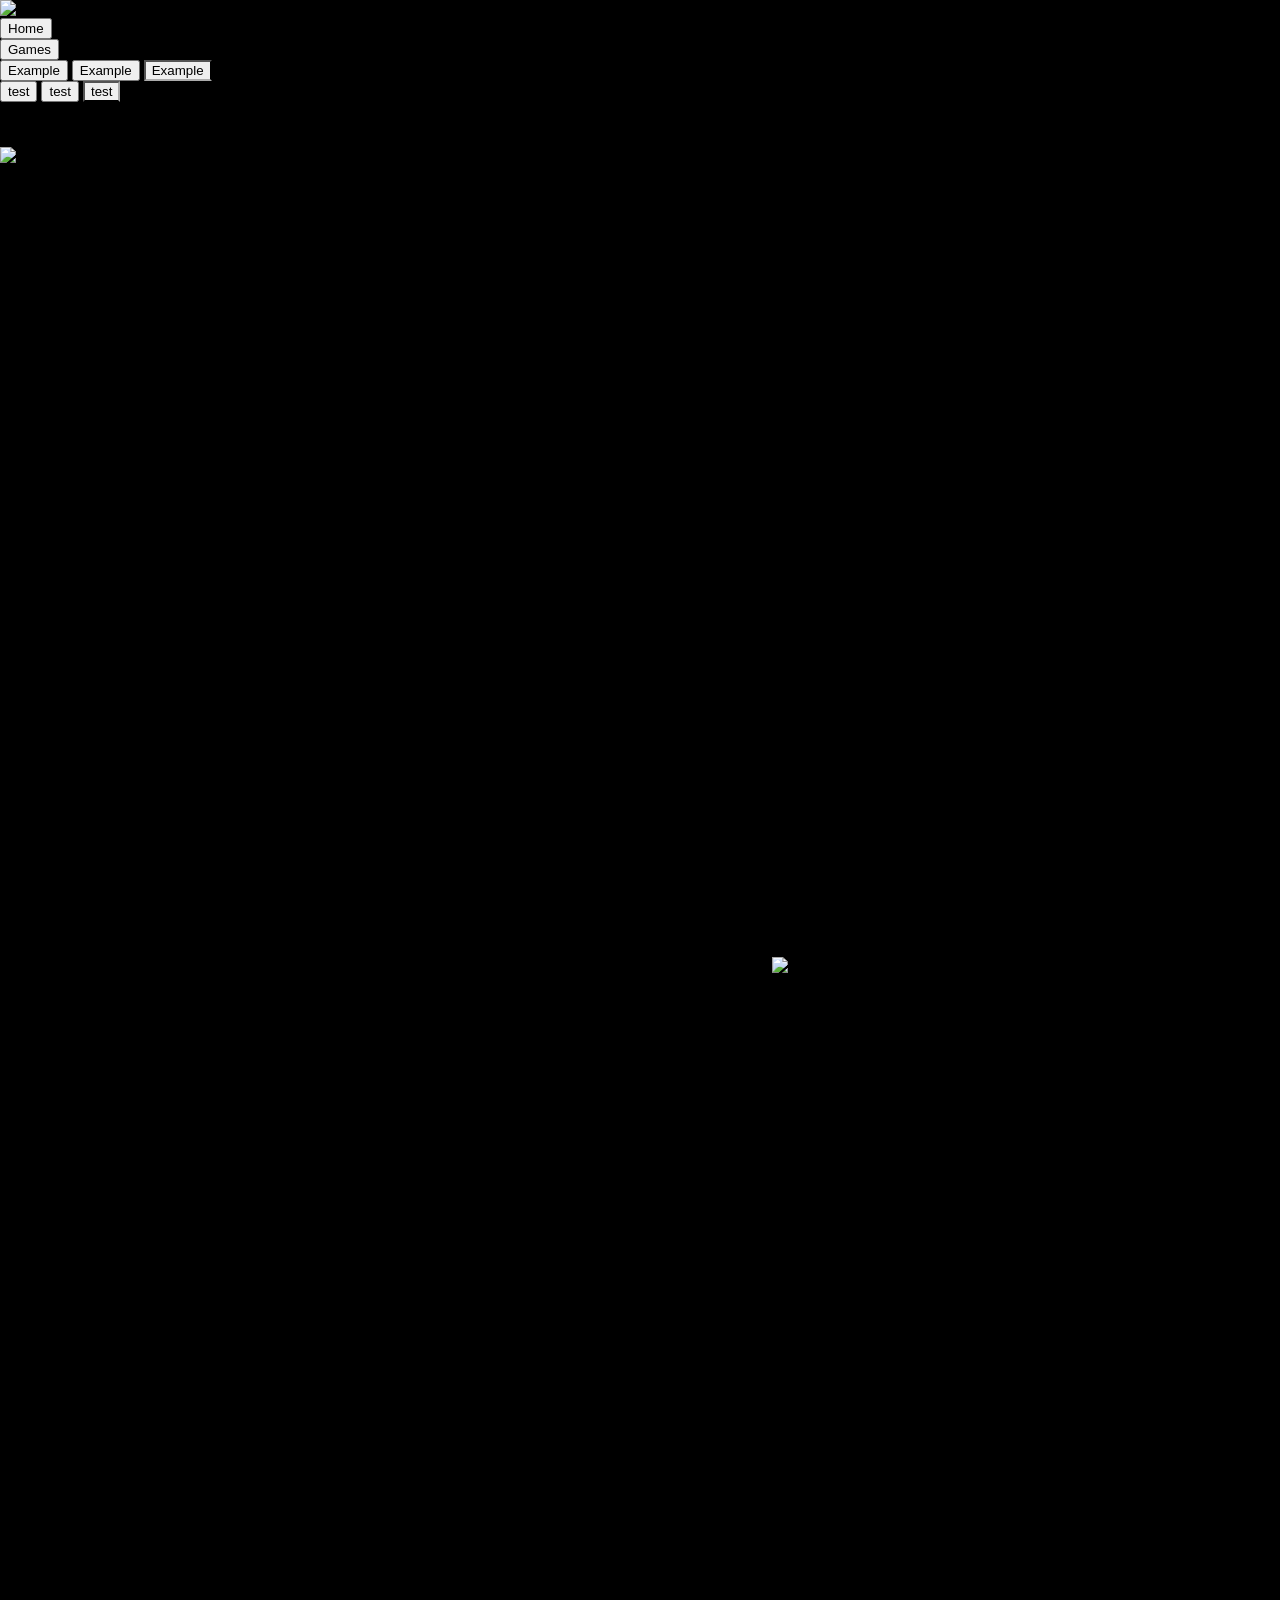
==== games/index.html @ 22daf468 "Added an actual 404 page (thank goodness), added a games page, etc..." ====
<!DOCTYPE html>
<html lang="en">
    <head>
        <link rel="shortcut icon" href="favicon.ico" type="image/x-icon">
        <link rel="stylesheet" href="style.css">
        <title>Games | Nadareel Studios</title>
        <meta property="og:title" content="Nadareel Studios Games">
        <meta property="og:type" content="website">
        <meta property="og:image" content="http://nadareel.richarddorman.com/assets/img/logo.png">
        <meta property="og:url" content="http://nadareel.richarddorman.com/games">
        <meta property="og:description" content="A dynamic list of all upcoming and published games by Nadareel Studios">
    </head>
    <body style="margin:0px; background-color: black; overflow-x: hidden; overflow-y: hidden; animation-name: allow-scrolling; animation-duration: 1ms; animation-delay: 4s; animation-fill-mode: forwards;">
        <noscript>
            <div class="no-script fixed fixedcenter-x fixedcenter-y">
                The browser has reported that JavaScript is unavalible. Please enable JavaScript for the best experience.<br>(Click to dismiss)
            </div>
        </noscript>
        <img src="assets/img/logo-transparent.gif" alt="logo" class="fixed fixedcenter-x fixedcenter-y" style="z-index: -99;">
        <div>
            <nav class="absolute">
                <button onclick="window.location.href = '/'">Home</button>
                <div class="dropdown">
                  <button class="dropbtn center-x" onclick="window.location.href = './games'" style="width:inherit;">Games</button>
                  <div class="dropdown-content" style="width:inherit;">
                    <button onclick="window.location.href = './games/game1'" style="width:inherit;">Example</button>
                    <button onclick="window.location.href = './games/game2'" style="width:inherit;">Example</button>
                    <button onclick="window.location.href = './games/game3'" style="width:inherit; border-bottom-color: #ffffff;">Example</button>
                  </div>
                </div>
                <button>test</button>
                <button>test</button>
                <button style="border-right-color: white;">test</button>
            </nav>
            <div style="display: grid; grid-template-columns: auto auto; height: 70vh; width: 100vw; padding-top: 5vh;">
            <img src="assets/img/logo-transparent.png" alt='The Nadareel Studios logo: A cardboard cutout of a "Cheese Pizza", a slice of chedder cheese with a thin slice of peperonni pizza on top'>
                <div style="padding-top: 10vh; margin-right: 15vw;">
                    <h1 style="font-size: 5vmin;">This is <strong>sample</strong> text</h1>
                    <p style="font-size: 3vmin;">Do not ship, do not ship, do not ship, do not ship, do not ship, do not ship, do not ship, do not ship, do not ship, do not ship, do not ship, do not ship, do not ship, do not ship, do not ship, do not ship, do not ship, do not ship, do not ship, do not ship, do not ship, do not ship, do not ship, do not ship, do not ship, do not ship, do not ship, do not ship, do not ship, do not ship, do not ship, do not ship, do not ship, do not ship, do not ship, do not ship, do not ship, do not ship, do not ship, do not ship, do not ship, do not ship, do not ship, do not ship, do not ship, do not ship, do not ship, do not ship, do not ship, do not ship, do not ship.</p>
                </div>
            </div>
            <div style="display: grid; grid-template-columns: auto auto; height: 70vh; width: 100vw; padding-top: 20vh;">
                <div style="padding-top: 20vh; margin-left: 15vw;">
                    <h1 style="font-size: 5vmin;">This is more <strong>sample</strong> text</h1>
                    <p style="font-size: 3vmin;">Do not ship, do not ship, do not ship, do not ship, do not ship, do not ship, do not ship, do not ship, do not ship, do not ship, do not ship, do not ship, do not ship, do not ship, do not ship, do not ship, do not ship, do not ship, do not ship, do not ship, do not ship, do not ship, do not ship, do not ship, do not ship, do not ship, do not ship, do not ship, do not ship, do not ship, do not ship, do not ship, do not ship, do not ship, do not ship, do not ship, do not ship, do not ship, do not ship, do not ship, do not ship, do not ship, do not ship, do not ship, do not ship, do not ship, do not ship, do not ship, do not ship, do not ship, do not ship.</p>
                </div>
                <img src="assets/img/logo-transparent.png" alt='The Nadareel Studios logo: A cardboard cutout of a "Cheese Pizza", a slice of chedder cheese with a thin slice of peperonni pizza on top'>
            </div>
        </div>
        <footer>© 2026 • Nadareel Studios</footer>
    </body>
</html>
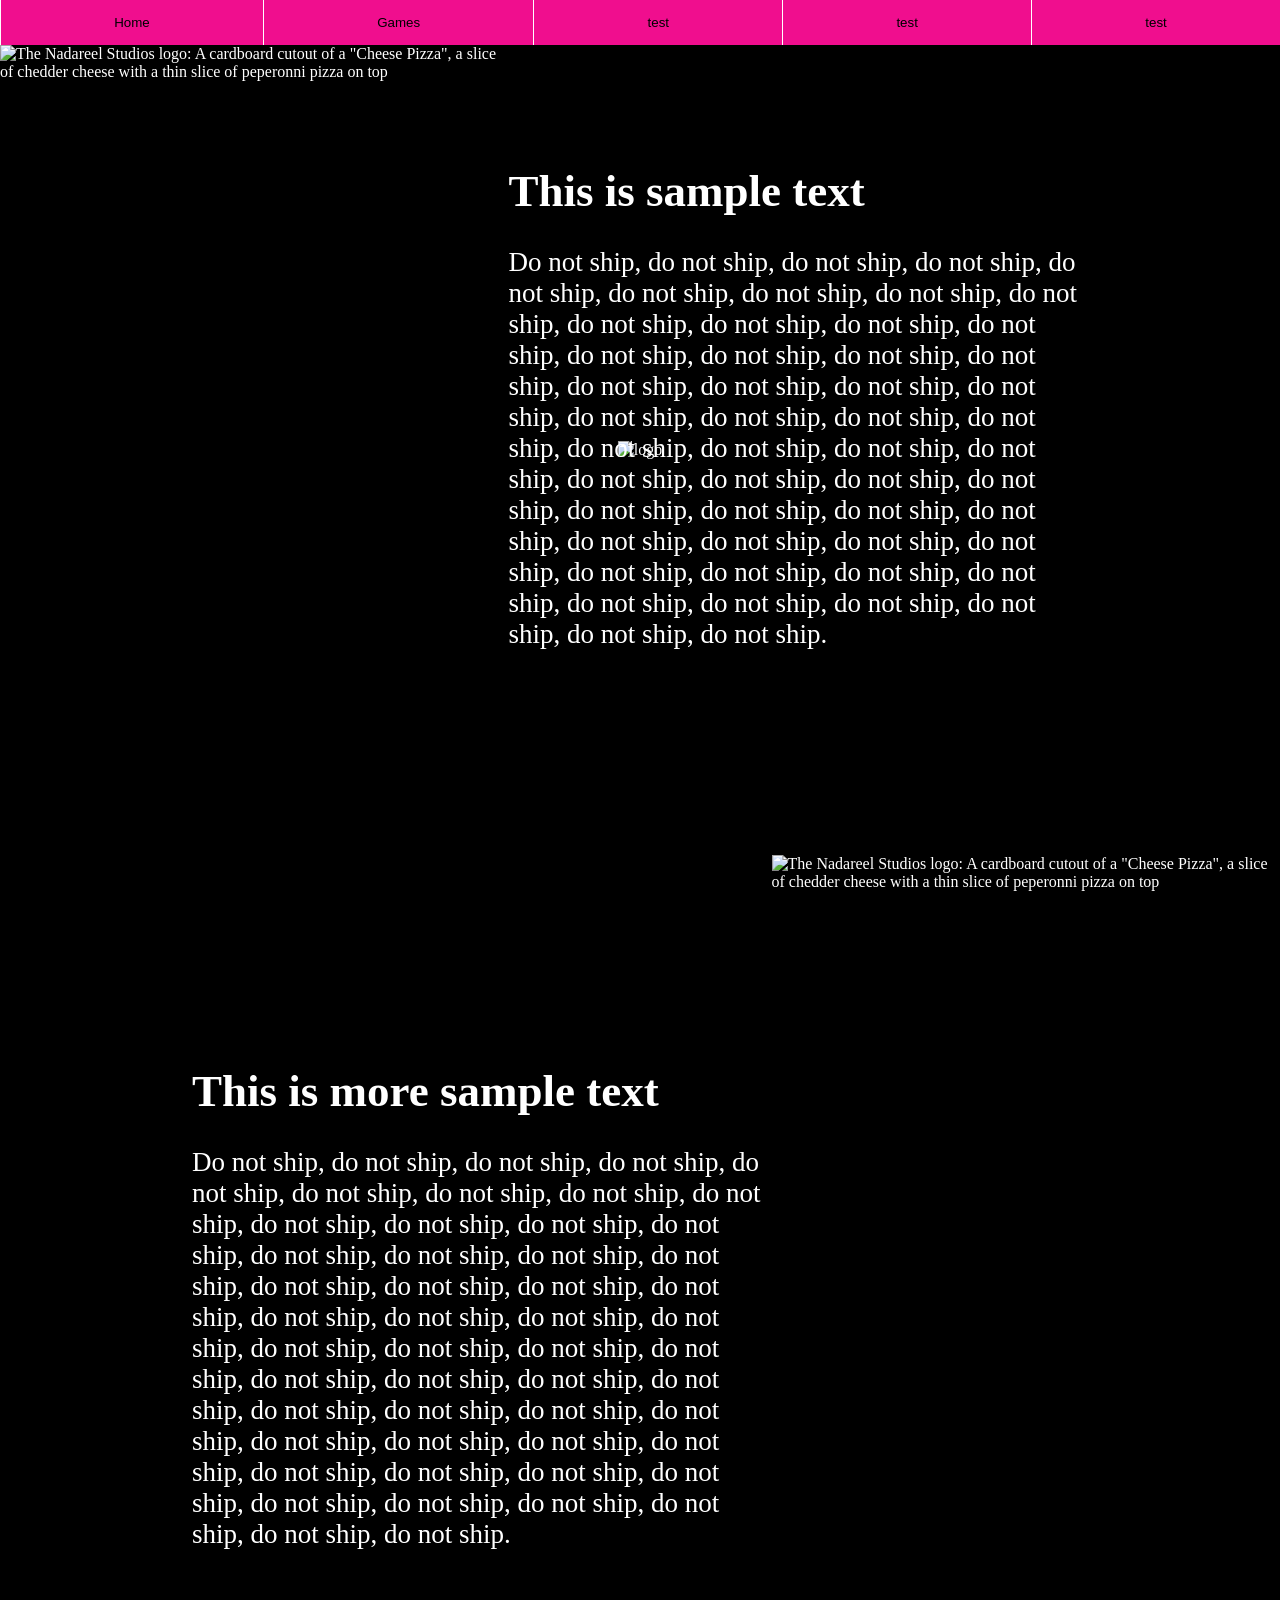
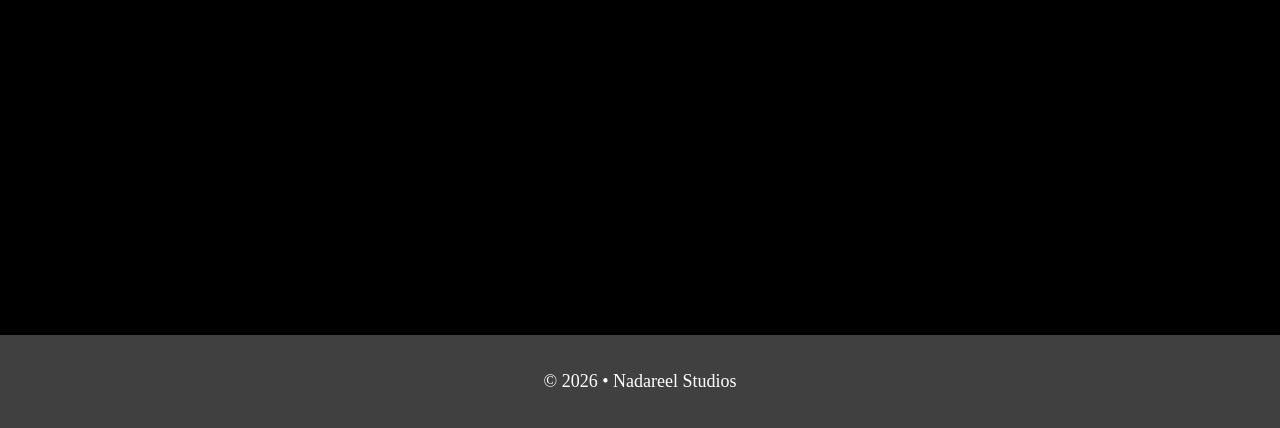
==== commit 7bd6f1d5: "Last minute fix, fuuuuck" ====
--- a/games/index.html
+++ b/games/index.html
@@ -1,8 +1,8 @@
 <!DOCTYPE html>
 <html lang="en">
     <head>
-        <link rel="shortcut icon" href="favicon.ico" type="image/x-icon">
-        <link rel="stylesheet" href="style.css">
+        <link rel="shortcut icon" href="/favicon.ico" type="image/x-icon">
+        <link rel="stylesheet" href="/style.css">
         <title>Games | Nadareel Studios</title>
         <meta property="og:title" content="Nadareel Studios Games">
         <meta property="og:type" content="website">
--- a/style.css
+++ b/style.css
@@ -0,0 +1,215 @@
+@keyframes fade-out {
+    0% {
+        opacity: 1;
+    }
+    100% {
+        opacity: 0;
+        display: none;
+    }
+}
+
+@keyframes fade-in {
+    0% {
+        opacity: 0;
+    }
+    100% {
+        opacity: 1;
+    }
+}
+
+@keyframes gone {
+    0% {
+        opacity: 1;
+    }
+    1% {
+        opacity: 0;
+    }
+    100% {
+        opacity: 0;
+        display: none;
+    }
+}
+
+@keyframes allow-scrolling {
+    0% {
+        overflow-y: hidden;
+    }
+    100% {
+        overflow-y: scroll;
+    }
+}
+
+.center-x {
+    display: block;
+    margin-left: auto;
+    margin-right: auto;
+}
+
+.center-y {
+    display: block;
+    margin-top: auto;
+    margin-bottom: auto;
+}
+
+.fixedcenter-x {
+    left: 50%;
+    transform: translateX(-50%);
+}
+
+.fixedcenter-y {
+    top: 50%;
+    transform: translate(-50%, -50%);
+}
+
+.fixed {
+    position: fixed;
+}
+
+.absolute {
+    position: absolute;
+}
+
+.sticky {
+    position: sticky;
+}
+
+.landing-logo {
+    width: 100vmin;
+    height: 100vmin;
+    animation-name: fade-out;
+    animation-duration: 1s;
+    animation-delay: 3s;
+    animation-fill-mode: forwards;
+}
+
+.no-script {
+    background-color: hwb(160 50% 0% / 0.6);
+    width: 95vw;
+    border-radius: 10px;
+    text-align: center;
+    padding-top: 4vh;
+    padding-bottom: 4vh;
+    font-size: 2vh;
+    animation-name: gone;
+    animation-fill-mode: forwards;
+    animation-duration: 1ms;
+    animation-play-state: paused;
+    z-index: 999;
+}
+
+.no-script:active {
+    animation-play-state: running;
+}
+
+body {
+    color: white;
+}
+
+nav {
+    width: 100vw;
+    height: 5vh;
+    background-color: #f00e8e;
+    display: grid;
+    grid-template-columns: auto auto auto auto auto;
+    grid-template-rows: auto;
+}
+
+footer {
+    background-color: hsla(0, 0%, 50%, 0.5);
+    width: 100vw;
+    margin-top: 50vh;
+    text-align: center;
+    font-size: 2vh;
+    padding-top: 4vh;
+    padding-bottom: 4vh;
+
+}
+
+button:hover {
+    background-color: #ffffff77;
+    cursor: pointer;
+}
+
+nav > button {
+    border-radius: 0px;
+    border-left-color: white;
+    border-style: solid;
+    border-top: none;
+    border-bottom: none;
+    border-right: none;
+    border-width: 0.1vw;
+    background-color: #ffffff00;
+    height: 5vh;
+}
+
+nav > div {
+    border-radius: 0px;
+    border-left-color: white;
+    border-style: solid;
+    border-top: none;
+    border-bottom: none;
+    border-right: none;
+    border-width: 0.1vw;
+    background-color: #ffffff00;
+    height: 5vh;
+}
+
+.dropdown > button {
+    border-radius: 0px;
+    border: none;
+    background-color: #ffffff00;
+    height: 5vh;
+}
+
+
+
+
+
+/* w3schools */
+
+/* Dropdown content */
+
+.dropbtn {
+    width: 3vw;
+}
+
+.dropdown:hover {
+    background-color: #ffffff77;
+    cursor: pointer;
+}
+
+.dropdown-content {
+  display: none;
+  width: 3vw;
+  background-color: purple;
+  grid-template-columns: auto;
+}
+
+.dropdown-content > button {
+  width: 3vw;
+  height: 2vw;
+  background-color: #ffffff77;
+  grid-template-columns: auto;
+  border: none;
+  border-top-color: #ffffff;
+  border-style: solid;
+  border-radius: 0px;
+  border-width: 0.1vw;
+}
+
+.dropdown-content > button:hover {
+    background-color: #ffffffbb;
+    cursor: pointer;
+}
+
+.dropdown .dropdown-content {
+  opacity: 0;
+}
+
+/* Show the dropdown content on hover */
+.dropdown:hover .dropdown-content {
+  animation-name: fade-in;
+  animation-duration: 0.5s;
+  animation-fill-mode: both;
+  display: grid;
+}
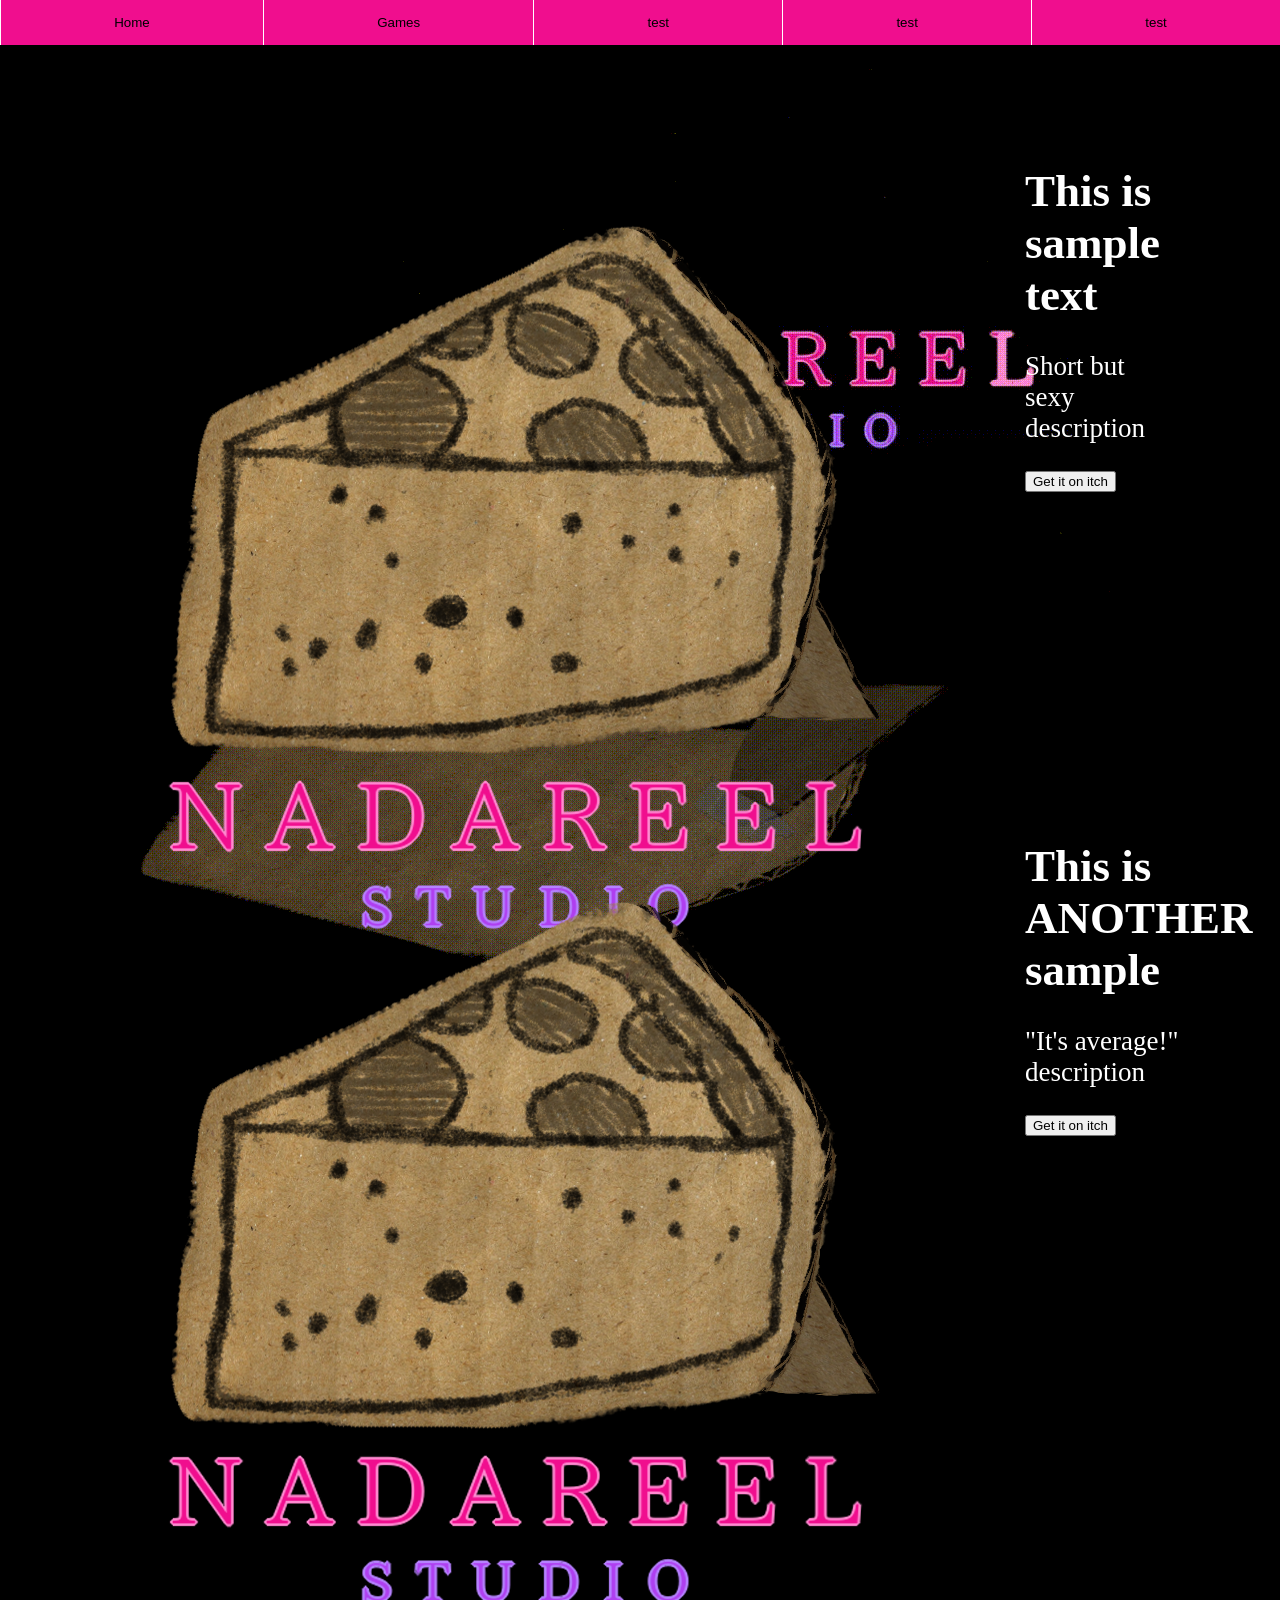
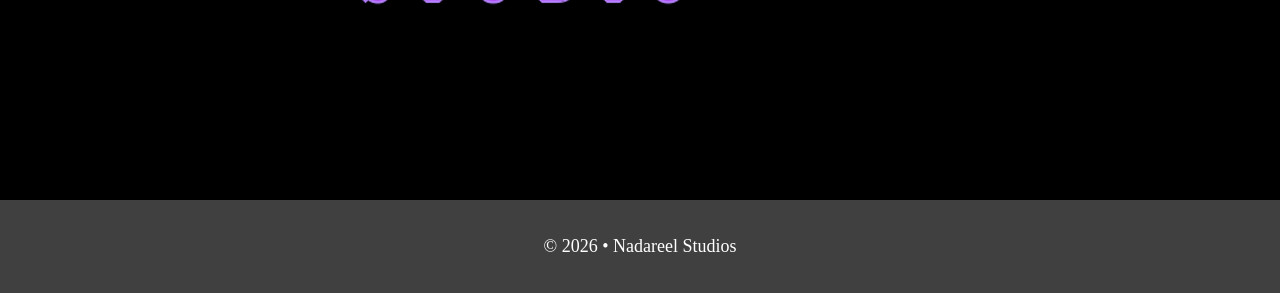
==== commit ba7fae89: "improved everything" ====
--- a/games/index.html
+++ b/games/index.html
@@ -16,7 +16,7 @@
                 The browser has reported that JavaScript is unavalible. Please enable JavaScript for the best experience.<br>(Click to dismiss)
             </div>
         </noscript>
-        <img src="assets/img/logo-transparent.gif" alt="logo" class="fixed fixedcenter-x fixedcenter-y" style="z-index: -99;">
+        <img src="/assets/img/logo-transparent.gif" alt="logo" class="fixed fixedcenter-x fixedcenter-y" style="z-index: -99;">
         <div>
             <nav class="absolute">
                 <button onclick="window.location.href = '/'">Home</button>
@@ -33,18 +33,20 @@
                 <button style="border-right-color: white;">test</button>
             </nav>
             <div style="display: grid; grid-template-columns: auto auto; height: 70vh; width: 100vw; padding-top: 5vh;">
-            <img src="assets/img/logo-transparent.png" alt='The Nadareel Studios logo: A cardboard cutout of a "Cheese Pizza", a slice of chedder cheese with a thin slice of peperonni pizza on top'>
+            <img src="/assets/img/logo-transparent.png" alt='The Nadareel Studios logo: A cardboard cutout of a "Cheese Pizza", a slice of chedder cheese with a thin slice of peperonni pizza on top'>
                 <div style="padding-top: 10vh; margin-right: 15vw;">
                     <h1 style="font-size: 5vmin;">This is <strong>sample</strong> text</h1>
-                    <p style="font-size: 3vmin;">Do not ship, do not ship, do not ship, do not ship, do not ship, do not ship, do not ship, do not ship, do not ship, do not ship, do not ship, do not ship, do not ship, do not ship, do not ship, do not ship, do not ship, do not ship, do not ship, do not ship, do not ship, do not ship, do not ship, do not ship, do not ship, do not ship, do not ship, do not ship, do not ship, do not ship, do not ship, do not ship, do not ship, do not ship, do not ship, do not ship, do not ship, do not ship, do not ship, do not ship, do not ship, do not ship, do not ship, do not ship, do not ship, do not ship, do not ship, do not ship, do not ship, do not ship, do not ship.</p>
+                    <p style="font-size: 3vmin;">Short but sexy description</p>
+                    <button>Get it on itch</button>
                 </div>
             </div>
-            <div style="display: grid; grid-template-columns: auto auto; height: 70vh; width: 100vw; padding-top: 20vh;">
-                <div style="padding-top: 20vh; margin-left: 15vw;">
-                    <h1 style="font-size: 5vmin;">This is more <strong>sample</strong> text</h1>
-                    <p style="font-size: 3vmin;">Do not ship, do not ship, do not ship, do not ship, do not ship, do not ship, do not ship, do not ship, do not ship, do not ship, do not ship, do not ship, do not ship, do not ship, do not ship, do not ship, do not ship, do not ship, do not ship, do not ship, do not ship, do not ship, do not ship, do not ship, do not ship, do not ship, do not ship, do not ship, do not ship, do not ship, do not ship, do not ship, do not ship, do not ship, do not ship, do not ship, do not ship, do not ship, do not ship, do not ship, do not ship, do not ship, do not ship, do not ship, do not ship, do not ship, do not ship, do not ship, do not ship, do not ship, do not ship.</p>
+            <div style="display: grid; grid-template-columns: auto auto; height: 70vh; width: 100vw; padding-top: 5vh;">
+            <img src="/assets/img/logo-transparent.png" alt='The Nadareel Studios logo: A cardboard cutout of a "Cheese Pizza", a slice of chedder cheese with a thin slice of peperonni pizza on top'>
+                <div style="padding-top: 10vh; margin-right: 15vw;">
+                    <h1 style="font-size: 5vmin;">This is ANOTHER <strong>sample</strong></h1>
+                    <p style="font-size: 3vmin;">"It's average!" description</p>
+                    <button>Get it on itch</button>
                 </div>
-                <img src="assets/img/logo-transparent.png" alt='The Nadareel Studios logo: A cardboard cutout of a "Cheese Pizza", a slice of chedder cheese with a thin slice of peperonni pizza on top'>
             </div>
         </div>
         <footer>© 2026 • Nadareel Studios</footer>
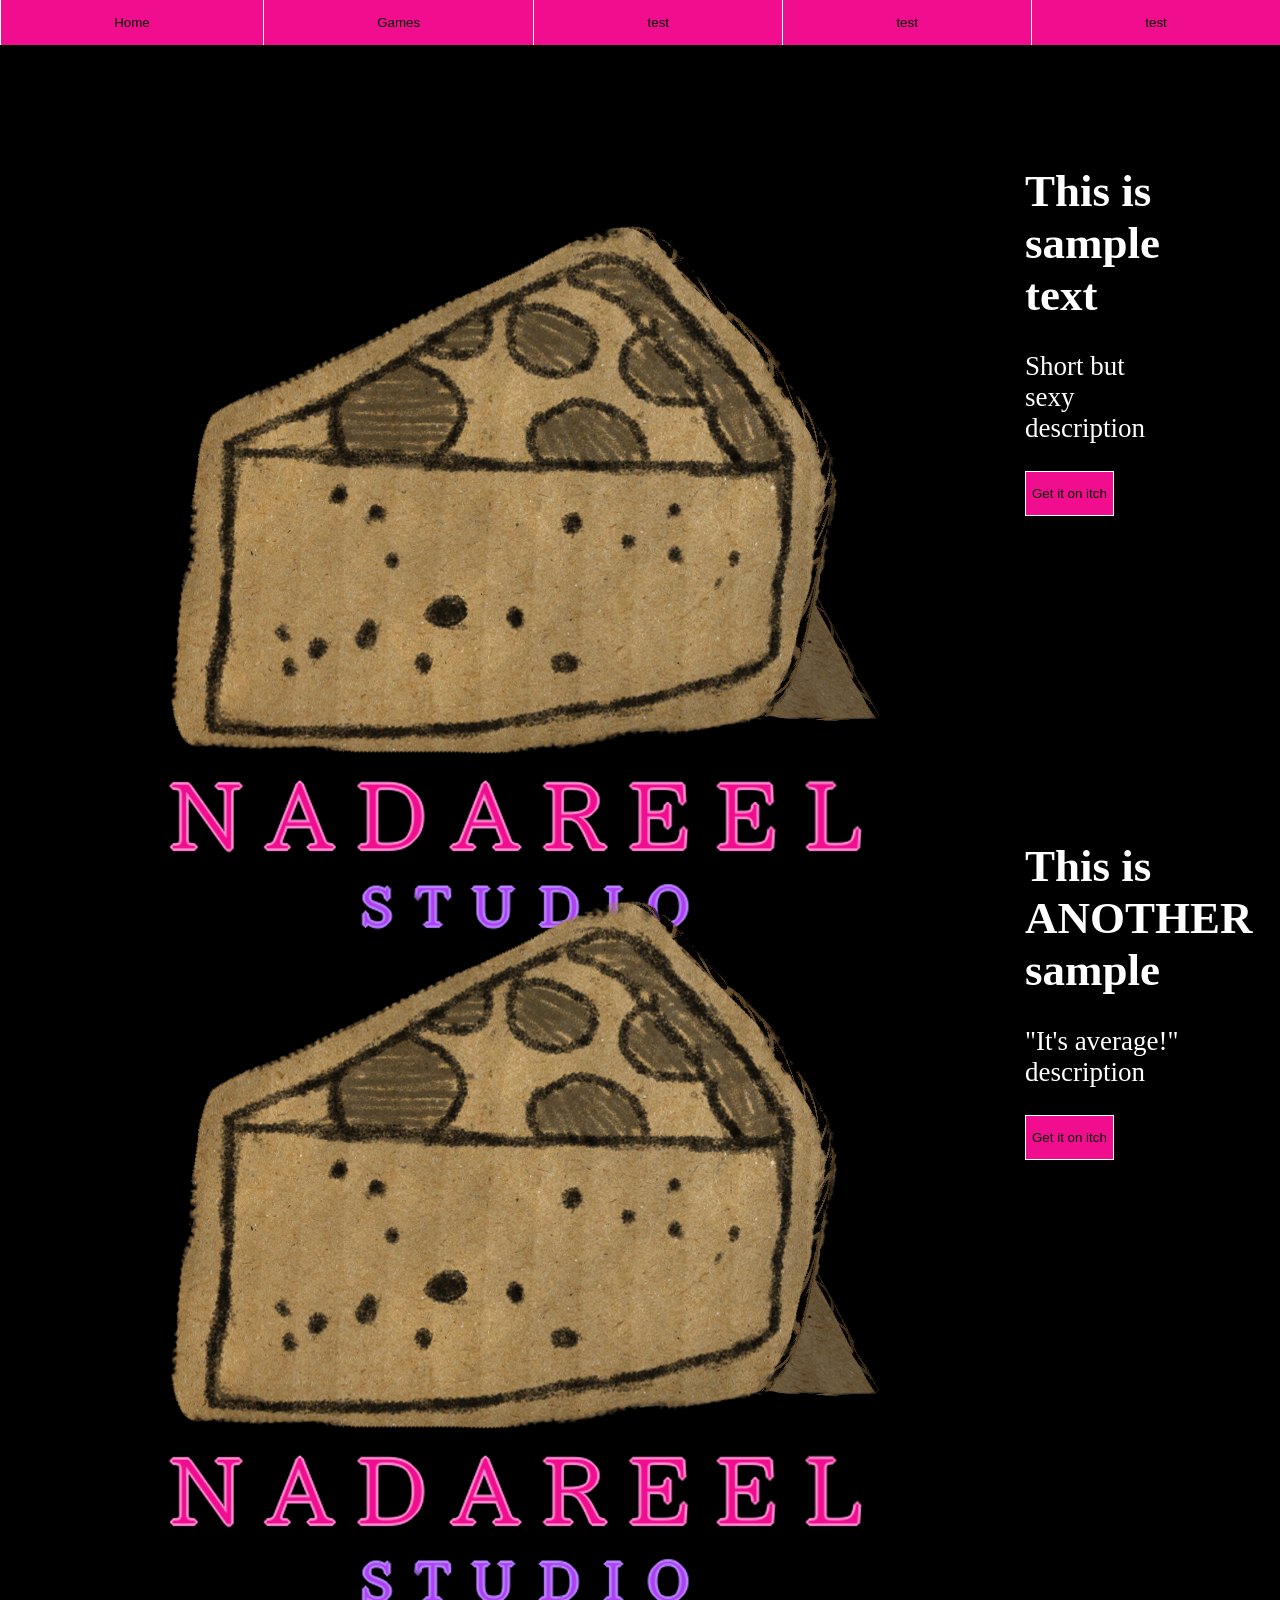
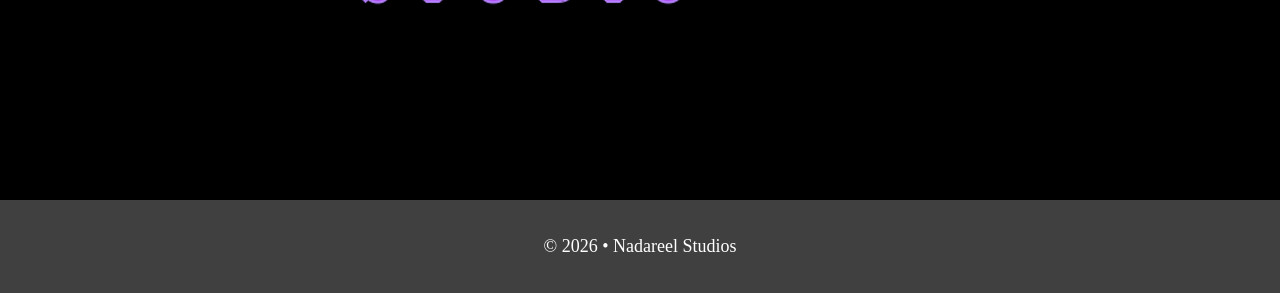
==== commit 3a853523: "Graphic design, baller" ====
--- a/games/index.html
+++ b/games/index.html
@@ -10,13 +10,12 @@
         <meta property="og:url" content="http://nadareel.richarddorman.com/games">
         <meta property="og:description" content="A dynamic list of all upcoming and published games by Nadareel Studios">
     </head>
-    <body style="margin:0px; background-color: black; overflow-x: hidden; overflow-y: hidden; animation-name: allow-scrolling; animation-duration: 1ms; animation-delay: 4s; animation-fill-mode: forwards;">
+    <body style="margin:0px; background-color: black; overflow-x: hidden;">
         <noscript>
             <div class="no-script fixed fixedcenter-x fixedcenter-y">
                 The browser has reported that JavaScript is unavalible. Please enable JavaScript for the best experience.<br>(Click to dismiss)
             </div>
         </noscript>
-        <img src="/assets/img/logo-transparent.gif" alt="logo" class="fixed fixedcenter-x fixedcenter-y" style="z-index: -99;">
         <div>
             <nav class="absolute">
                 <button onclick="window.location.href = '/'">Home</button>
@@ -37,7 +36,7 @@
                 <div style="padding-top: 10vh; margin-right: 15vw;">
                     <h1 style="font-size: 5vmin;">This is <strong>sample</strong> text</h1>
                     <p style="font-size: 3vmin;">Short but sexy description</p>
-                    <button>Get it on itch</button>
+                    <button class="call2action">Get it on itch</button>
                 </div>
             </div>
             <div style="display: grid; grid-template-columns: auto auto; height: 70vh; width: 100vw; padding-top: 5vh;">
@@ -45,7 +44,7 @@
                 <div style="padding-top: 10vh; margin-right: 15vw;">
                     <h1 style="font-size: 5vmin;">This is ANOTHER <strong>sample</strong></h1>
                     <p style="font-size: 3vmin;">"It's average!" description</p>
-                    <button>Get it on itch</button>
+                    <button class="call2action">Get it on itch</button>
                 </div>
             </div>
         </div>
--- a/style.css
+++ b/style.css
@@ -101,6 +101,20 @@
     animation-play-state: running;
 }
 
+.call2action {
+    background-color: #f00e8e;
+    border-radius: 0px;
+    border-color: white;
+    border-style: solid;
+    border-width: 0.1vw;
+    height: 5vh;
+
+}
+
+button.call2action:hover {
+    background-color: hsl(326, 60%, 65%);
+}
+
 body {
     color: white;
 }
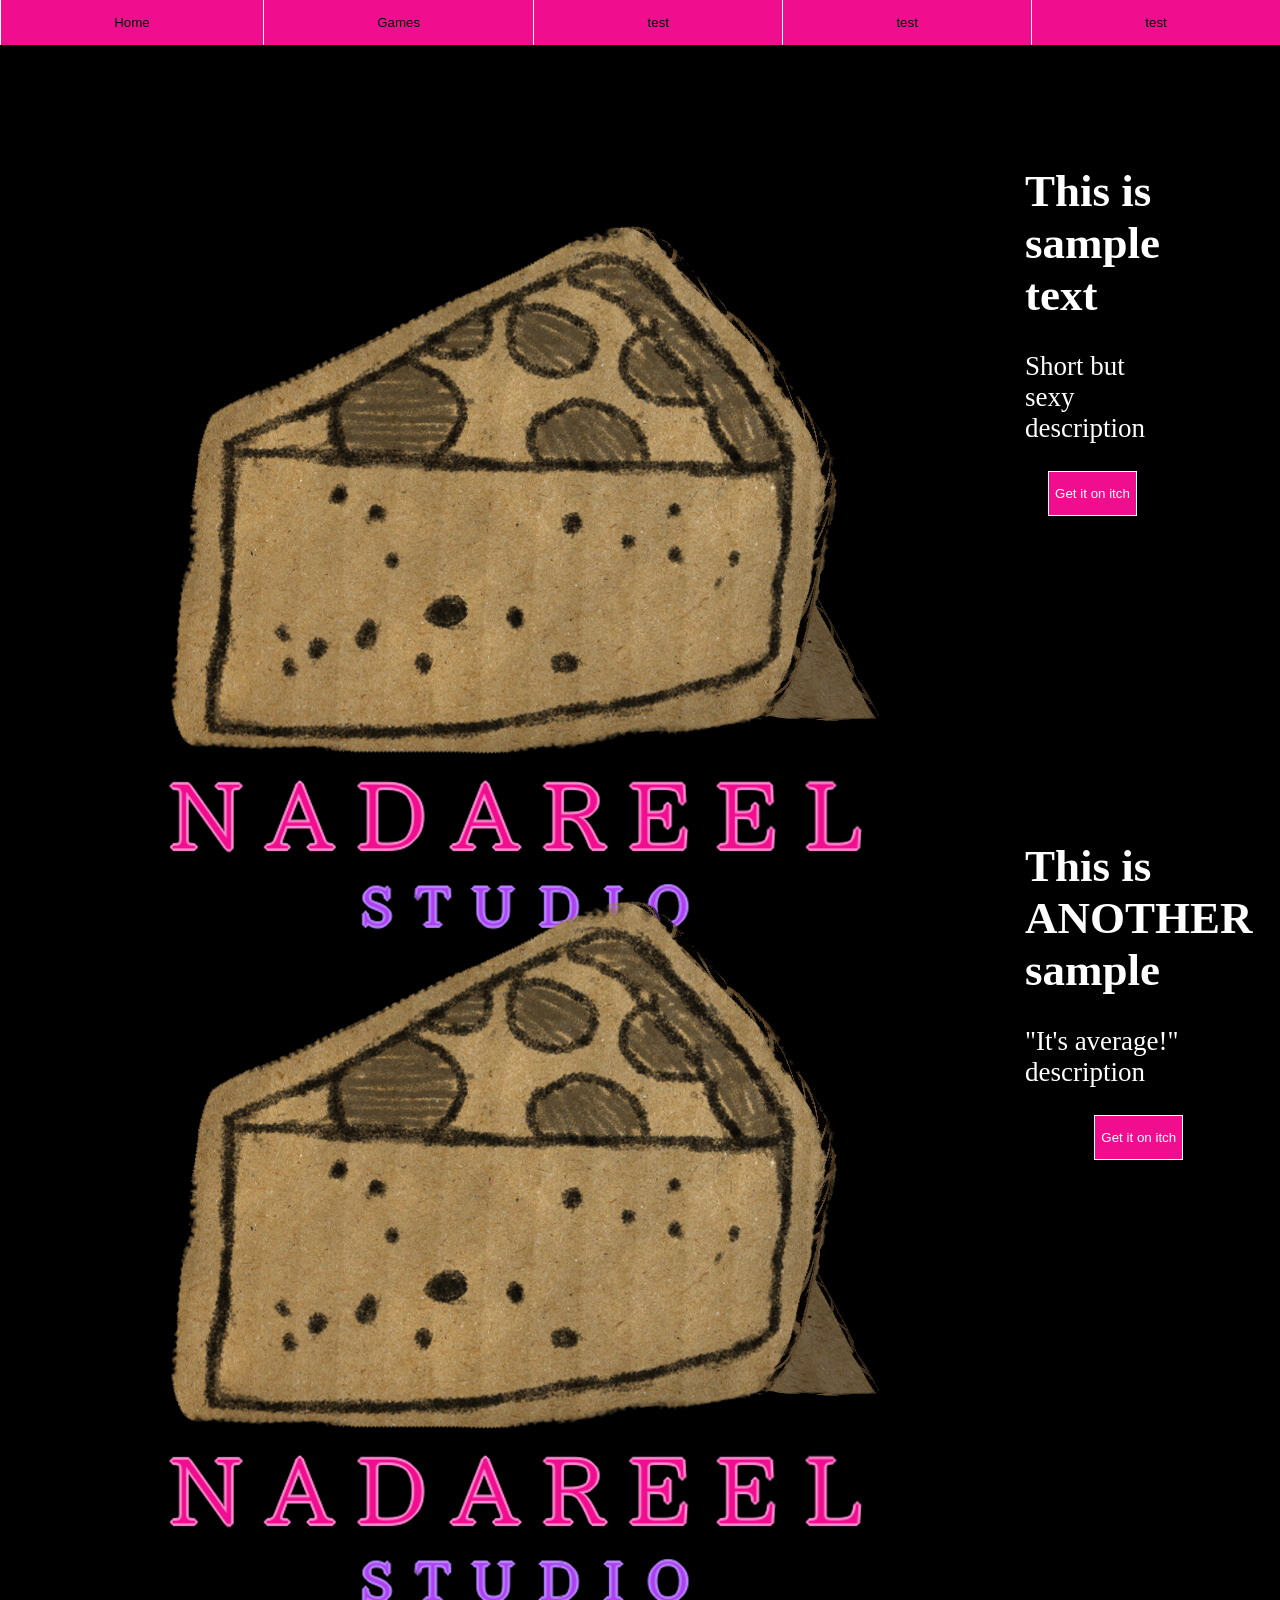
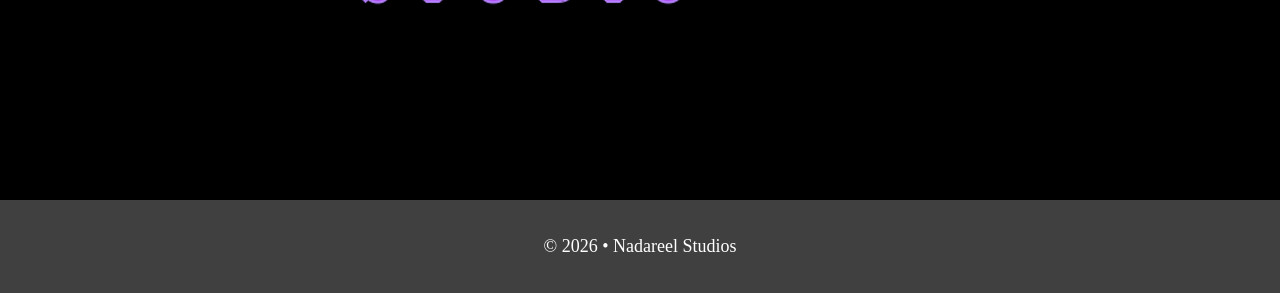
==== commit 4d0997dd: "fuck" ====
--- a/games/index.html
+++ b/games/index.html
@@ -36,7 +36,7 @@
                 <div style="padding-top: 10vh; margin-right: 15vw;">
                     <h1 style="font-size: 5vmin;">This is <strong>sample</strong> text</h1>
                     <p style="font-size: 3vmin;">Short but sexy description</p>
-                    <button class="call2action">Get it on itch</button>
+                    <button class="call2action center-x">Get it on itch</button>
                 </div>
             </div>
             <div style="display: grid; grid-template-columns: auto auto; height: 70vh; width: 100vw; padding-top: 5vh;">
@@ -44,7 +44,7 @@
                 <div style="padding-top: 10vh; margin-right: 15vw;">
                     <h1 style="font-size: 5vmin;">This is ANOTHER <strong>sample</strong></h1>
                     <p style="font-size: 3vmin;">"It's average!" description</p>
-                    <button class="call2action">Get it on itch</button>
+                    <button class="call2action center-x">Get it on itch</button>
                 </div>
             </div>
         </div>
--- a/style.css
+++ b/style.css
@@ -108,6 +108,7 @@
     border-style: solid;
     border-width: 0.1vw;
     height: 5vh;
+    color: white;
 
 }
 
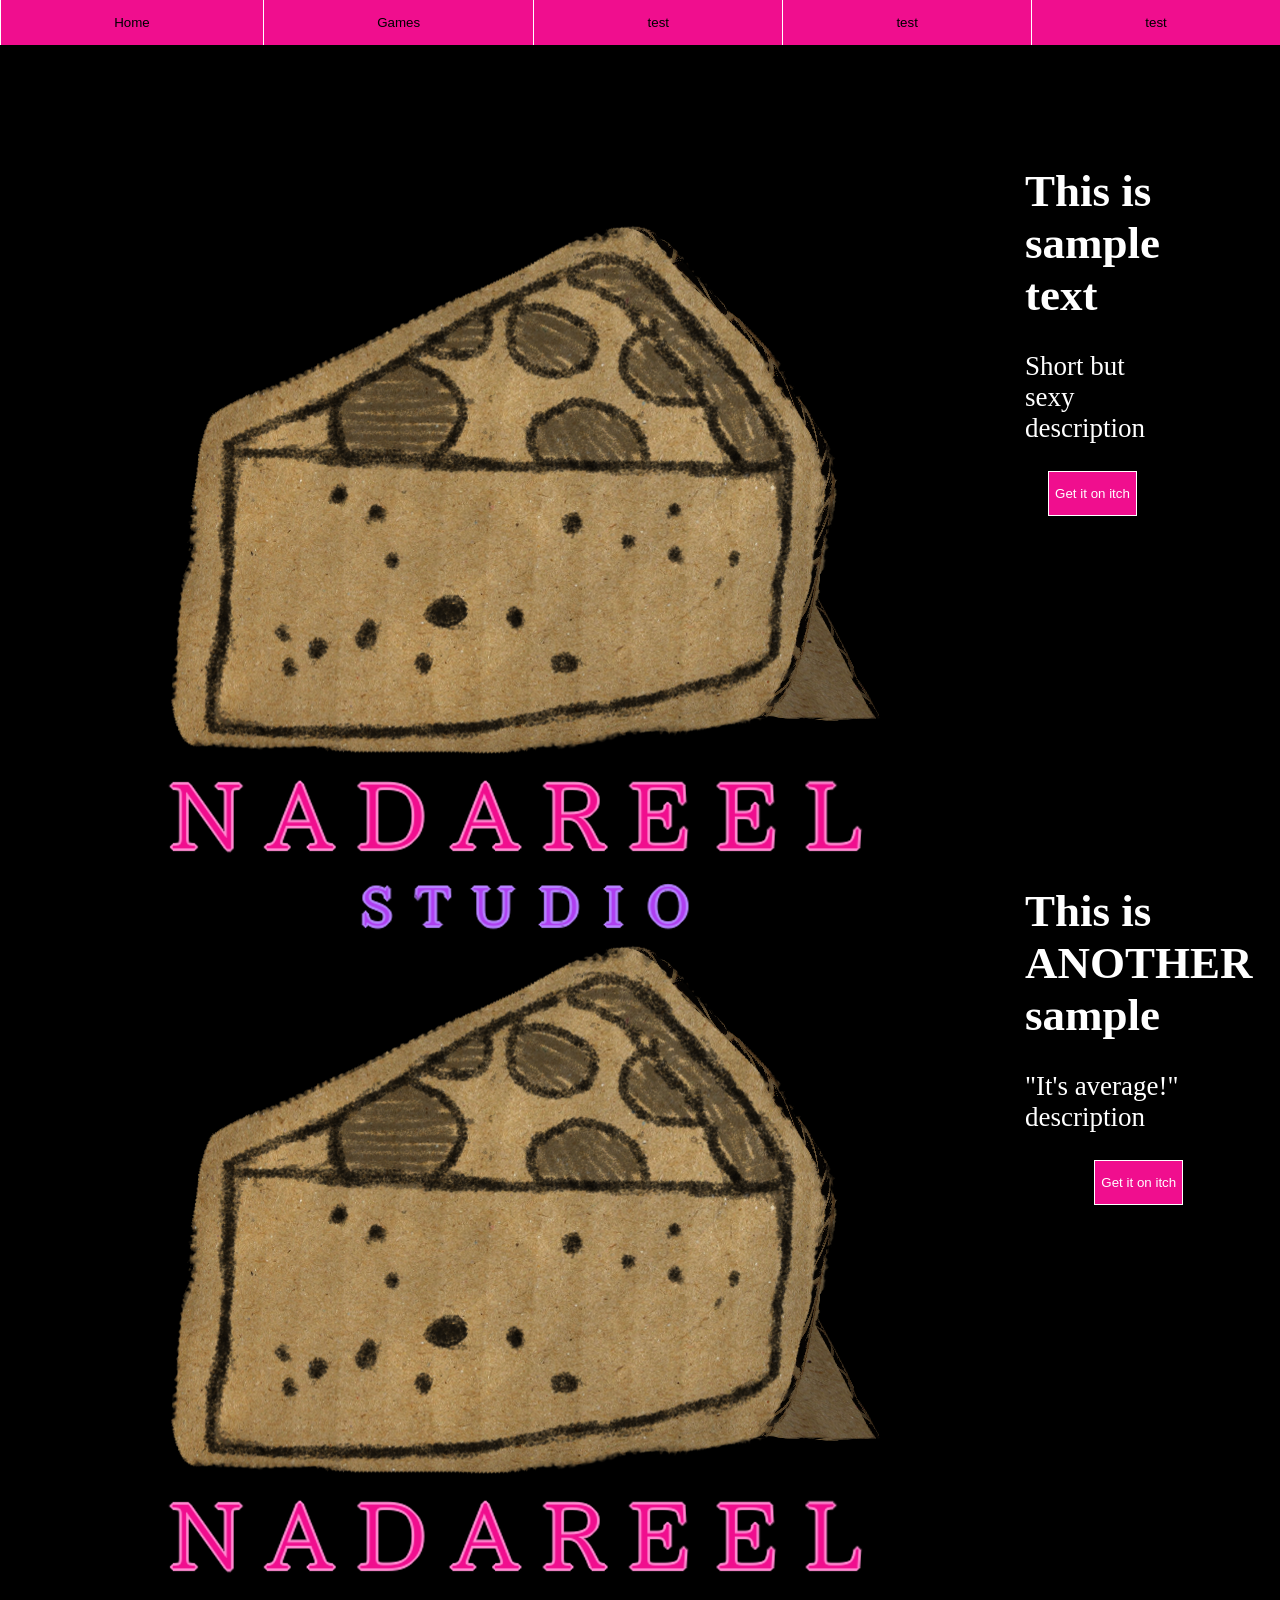
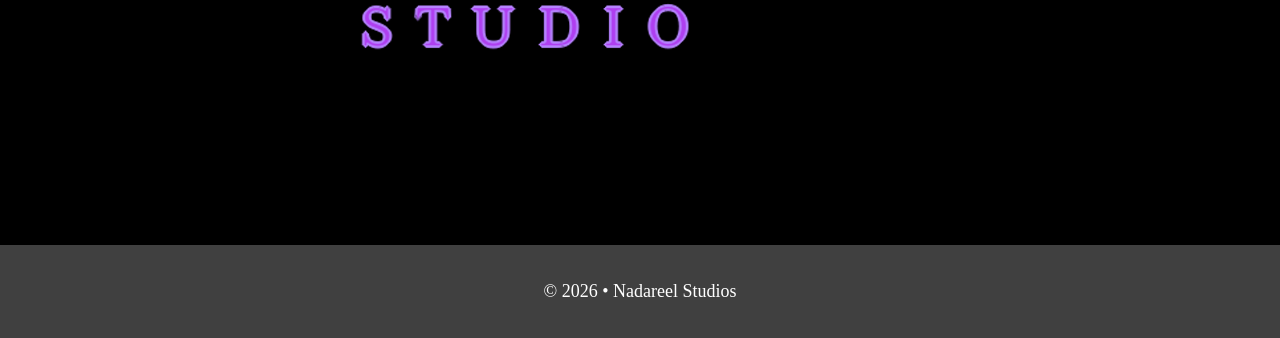
==== commit 1f3b53ac: "Added james" ====
--- a/games/index.html
+++ b/games/index.html
@@ -31,7 +31,7 @@
                 <button>test</button>
                 <button style="border-right-color: white;">test</button>
             </nav>
-            <div style="display: grid; grid-template-columns: auto auto; height: 70vh; width: 100vw; padding-top: 5vh;">
+            <div style="display: grid; grid-template-columns: auto auto; height: 70vh; width: 100vw; padding-top: 5vh; margin-bottom: 5vh;">
             <img src="/assets/img/logo-transparent.png" alt='The Nadareel Studios logo: A cardboard cutout of a "Cheese Pizza", a slice of chedder cheese with a thin slice of peperonni pizza on top'>
                 <div style="padding-top: 10vh; margin-right: 15vw;">
                     <h1 style="font-size: 5vmin;">This is <strong>sample</strong> text</h1>
@@ -39,7 +39,7 @@
                     <button class="call2action center-x">Get it on itch</button>
                 </div>
             </div>
-            <div style="display: grid; grid-template-columns: auto auto; height: 70vh; width: 100vw; padding-top: 5vh;">
+            <div style="display: grid; grid-template-columns: auto auto; height: 70vh; width: 100vw; padding-top: 5vh; margin-bottom: 5vh;">
             <img src="/assets/img/logo-transparent.png" alt='The Nadareel Studios logo: A cardboard cutout of a "Cheese Pizza", a slice of chedder cheese with a thin slice of peperonni pizza on top'>
                 <div style="padding-top: 10vh; margin-right: 15vw;">
                     <h1 style="font-size: 5vmin;">This is ANOTHER <strong>sample</strong></h1>
